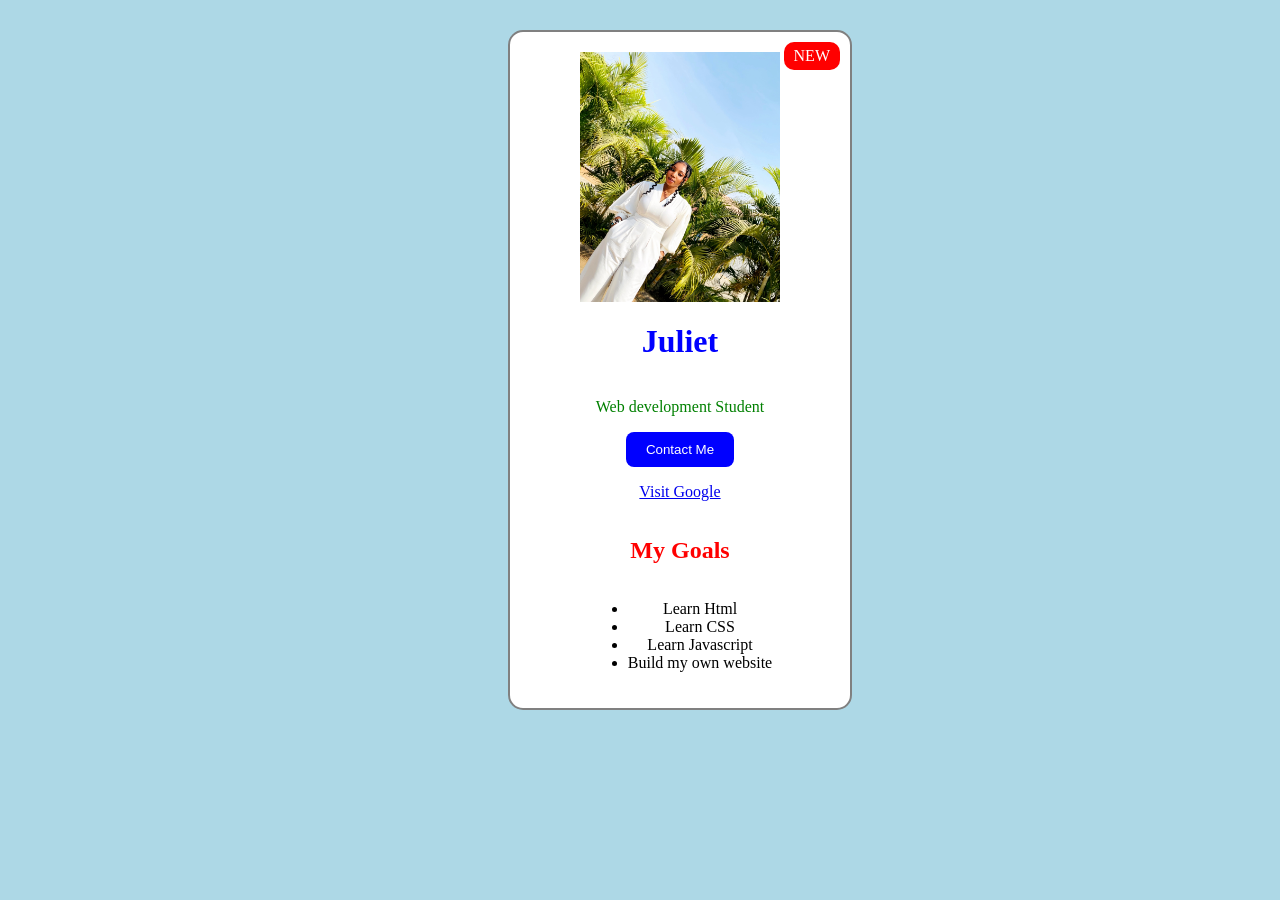
==== index.html @ 20a07992 "Initial website upload" ====
<!DOCTYPE html>
<head>
    <title>My First Website</title>
    <link rel="stylesheet" href="style.css">
 </head>
 <body>

<div class="card">
            <span class="badge">NEW</span>
            <img src="mypicture.jpg" alt="My Picture" width="200">
            <h1>Juliet</h1>
            <p>Web development Student</p>
            <button>Contact Me</button>

    <p>
        <a
        href="https://www.google.com">Visit Google</a>
    </p>

    <h2>My Goals</h2>
    <ul>
        <li>Learn Html</li>
        <li>Learn CSS</li>
        <li>Learn Javascript</li>
        <li>Build my own website</li>
    </ul>

    </div>

 </body>
---- style.css ----
body {
    background-color: lightblue;
}
h1 {
    color: blue;

}
h2 {
    color: red;
}
p {
    color: green;
}
.card {
    background-color: white;
    border: 2px solid gray;
    border-radius: 15px;
    padding: 20px;
    margin: 30px auto;
    width: 300px;
    text-align: center;
    display: flex;
    flex-direction: column;
    align-items: center;
    position: relative;
    left: 40px;
}

button {
    background-color: blue;
    color: white;
    border: none;
    padding: 10px 20px;
    border-radius: 8px;
    cursor: pointer;
}

button:hover {
    background-color: darkblue;
}

.badge {
    position: absolute;
    top: 10px;
    right: 10px;
    background-color: red;
    color: white;
    padding: 5px 10px;
    border-radius: 10px;
}
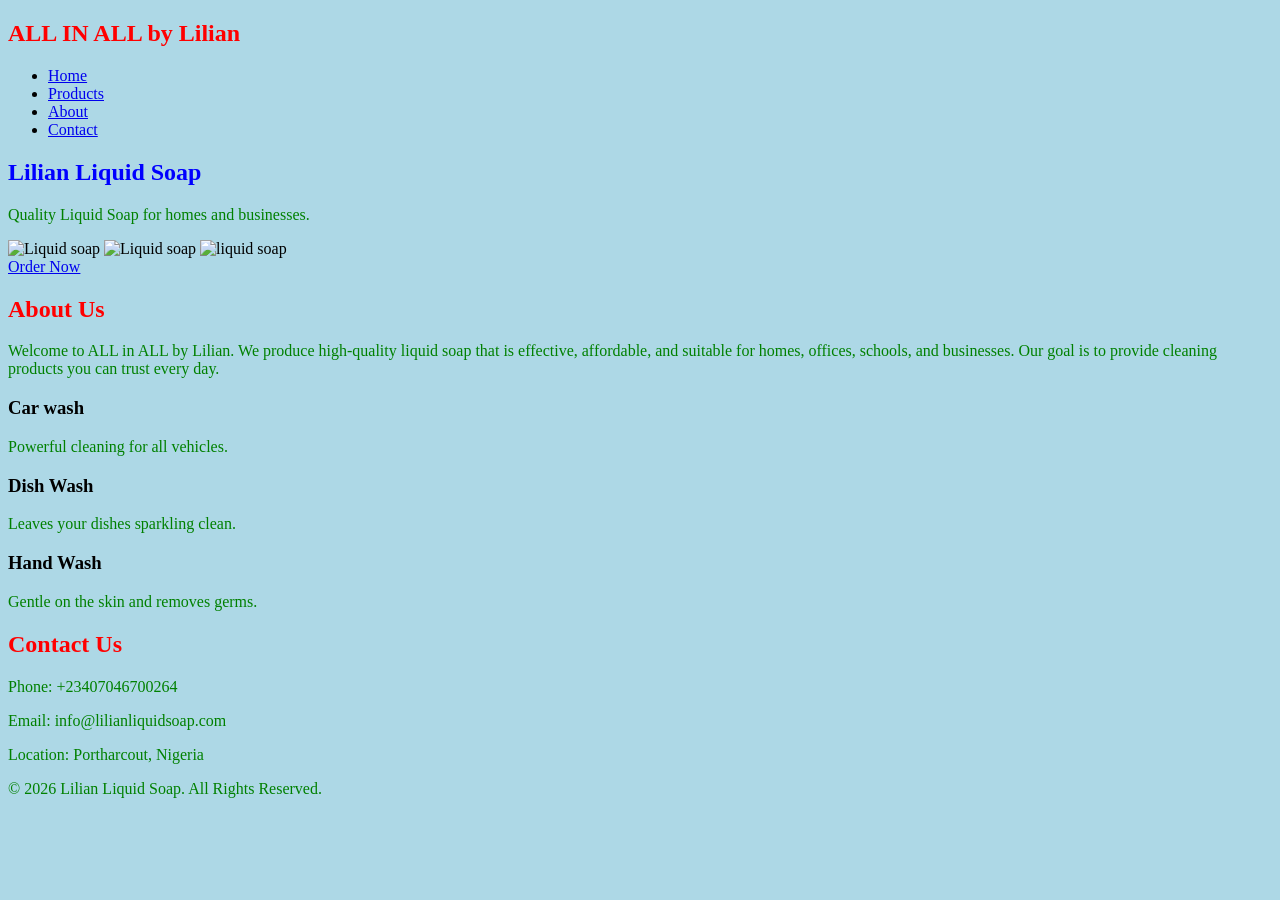
==== commit 2f592fcd: "Update index.html" ====
--- a/index.html
+++ b/index.html
@@ -1,30 +1,73 @@
 <!DOCTYPE html>
+<html>
 <head>
-    <title>My First Website</title>
+    <title>All IN ALL by Lilian</title>
     <link rel="stylesheet" href="style.css">
- </head>
- <body>
+    <meta name="Viewport" content="width=device-width,initial-scale=1.0">
 
-<div class="card">
-            <span class="badge">NEW</span>
-            <img src="mypicture.jpg" alt="My Picture" width="200">
-            <h1>Juliet</h1>
-            <p>Web development Student</p>
-            <button>Contact Me</button>
+</head>
+<body>
 
-    <p>
-        <a
-        href="https://www.google.com">Visit Google</a>
-    </p>
+    <nav>
+        <h2 class="logo">ALL IN ALL  <span>by Lilian</span></h2>
+        <ul>
+            <li><a href="#home">Home</a></li>
+            <li><a href="#products">Products</a></li>
+            <li><a href="#about">About</a></li>
+            <li><a href="#contact">Contact</a></li>
+        </ul>
+    </nav>
 
-    <h2>My Goals</h2>
-    <ul>
-        <li>Learn Html</li>
-        <li>Learn CSS</li>
-        <li>Learn Javascript</li>
-        <li>Build my own website</li>
-    </ul>
+    <section id="home" class="hero">
+        <h1>Lilian Liquid Soap</h1>
+        <p>Quality Liquid Soap for homes and businesses.</p>
 
-    </div>
+        <div class="hero-images">
+            <img src="product.jpg" alt="Liquid soap">
+            <img src="carwash.jpeg" alt="Liquid soap">
+            <img src="carwash2.jpg" alt="liquid soap">
+        </div>
 
- </body>+        <a href="https://wa.me/234707046700264" class="btn">Order Now</a>
+    </section>
+
+    <section id="about" class="about">
+        <h2>About Us</h2>
+        <p>
+            Welcome to ALL in ALL by Lilian.
+            We produce high-quality liquid soap that is effective, affordable, 
+            and suitable for homes, offices, schools, and businesses.
+            Our goal is to provide cleaning products you can trust every day.
+        </p>
+    </section>
+
+    <section id="products" class="products">
+        <div class="product-card">
+            <h3>Car wash</h3>
+            <p>Powerful cleaning for all vehicles.</p>
+        </div>
+
+        <div class="product-card">
+            <h3>Dish Wash</h3>
+            <p>Leaves your dishes sparkling clean.</p>
+        </div>
+
+        <div class="product-card">
+            <h3>Hand Wash</h3>
+            <p>Gentle on the skin and removes germs.</p>
+        </div>
+        </section>
+
+
+        <section id="contact" class="contact">
+            <h2>Contact Us</h2>
+            <p>Phone: +23407046700264</p>
+            <p>Email: info@lilianliquidsoap.com</p>
+            <p>Location: Portharcout, Nigeria</p>
+        </section>
+
+    <footer>
+        <p>&copy; 2026 Lilian Liquid Soap. All Rights Reserved.</p>
+    </footer>
+    
+</body>
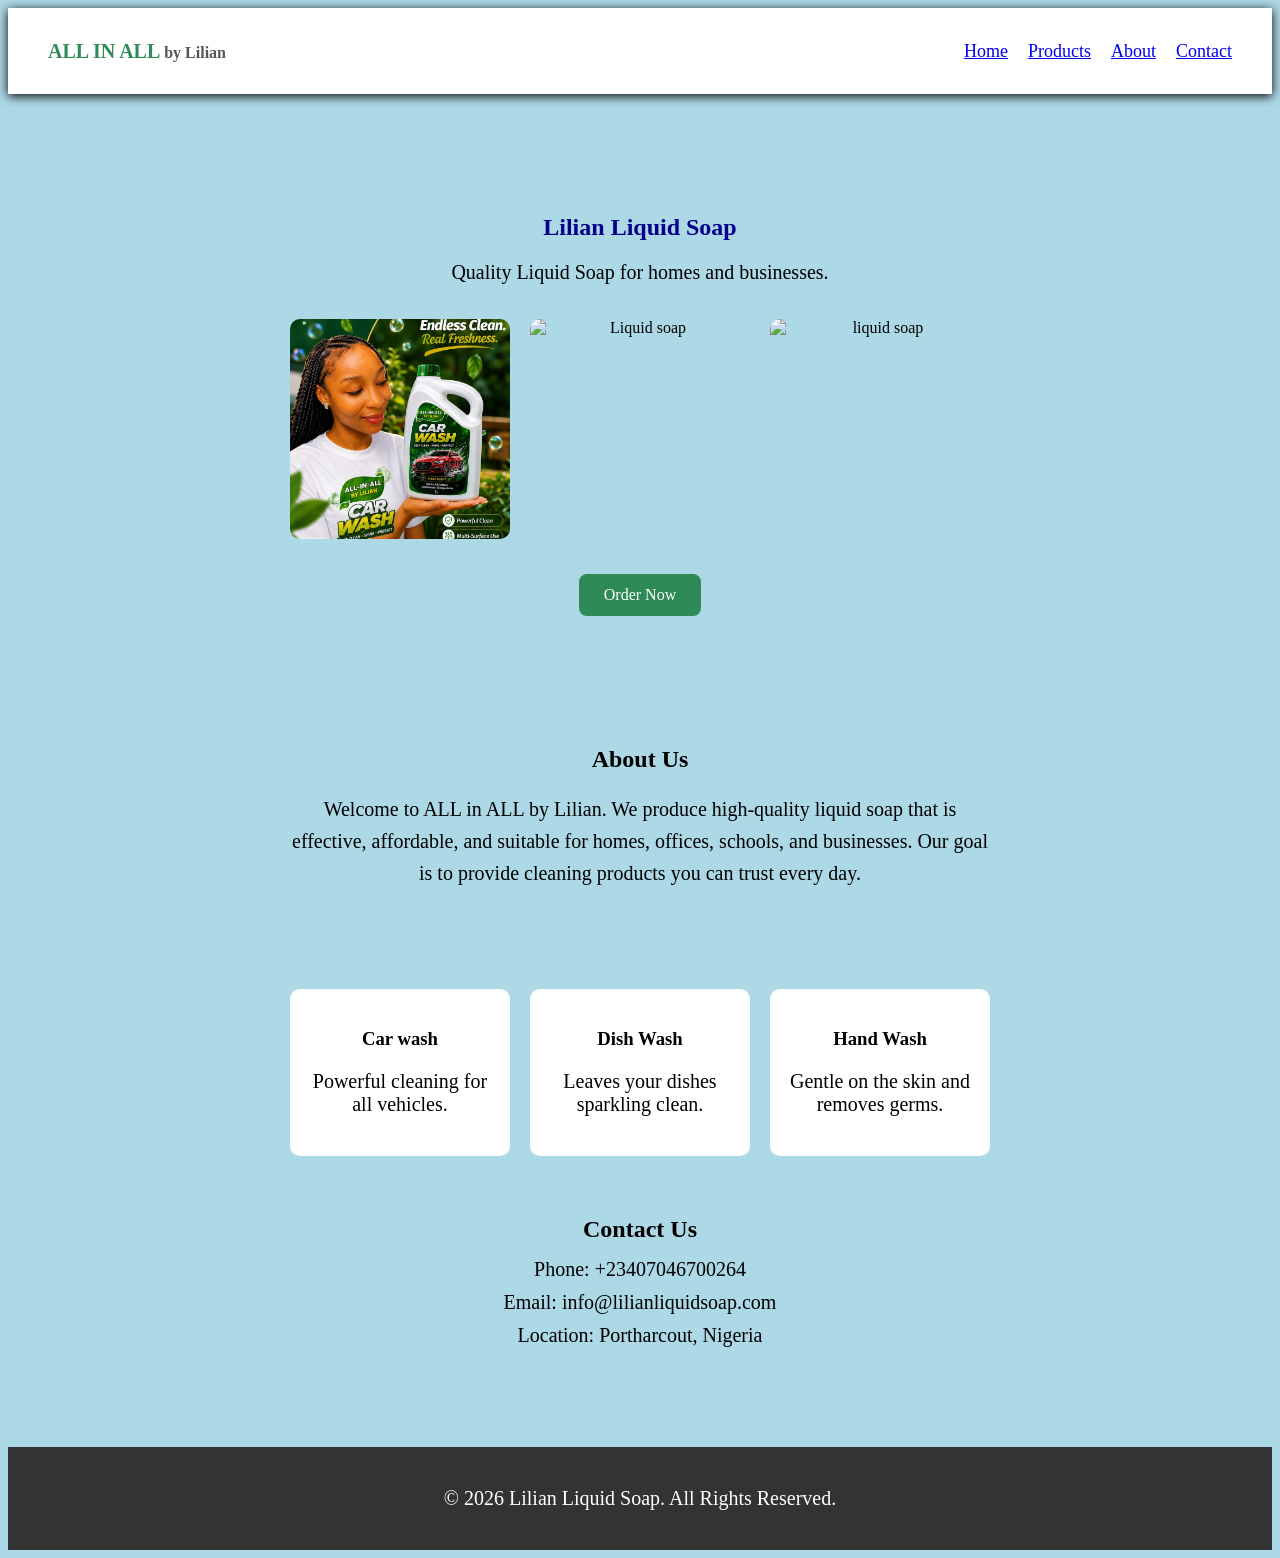
==== commit 1a51263c: "Update index.html" ====
--- a/index.html
+++ b/index.html
@@ -23,7 +23,7 @@
         <p>Quality Liquid Soap for homes and businesses.</p>
 
         <div class="hero-images">
-            <img src="product.jpg" alt="Liquid soap">
+            <img src="IMG-20260625-WA0008.jpg" alt="Liquid soap">
             <img src="carwash.jpeg" alt="Liquid soap">
             <img src="carwash2.jpg" alt="liquid soap">
         </div>
--- a/style.css
+++ b/style.css
@@ -1,50 +1,207 @@
 body {
     background-color: lightblue;
-}
+    font-family: Arial sans-serif;
+    text-align: center;
+}
+
 h1 {
-    color: blue;
-
-}
-h2 {
-    color: red;
-}
+    color: darkblue;
+}
+
 p {
-    color: green;
-}
-.card {
+    font-size: 20px;
+}
+
+nav {
+    display: flex;
+    justify-content: space-between;
+    align-items: center;
+    padding: 15px 40px;
     background-color: white;
-    border: 2px solid gray;
-    border-radius: 15px;
+    position: sticky;
+    top: 0;
+    z-index: 1000;
+    box-shadow: 0 2px 10px;
+}
+
+nav ul {
+    display: flex;
+    list-style: none;
+    gap: 20px;
+}
+
+nav li {
+    font-size: 18px;
+    cursor: pointer;
+}
+
+button{
+    background-color: #2e8b57;
+    color: white;
+    padding: 12px 25px;
+    border: none;
+    border-radius: 8px;
+    cursor: pointer;
+    margin-top: 16px;
+}
+
+img{
+    width: 200px;
+    height: 200px;
+    border-radius: 10px;
+    margin-top: 15px;
+    object-fit: cover;
+}
+
+
+button:hover{
+    background-color: #246b45;
+}
+
+.products{
+    display: flex;
+    justify-content: center;
+    gap: 20px;
+    margin-top: 40px;
+}
+
+.product-card{
+    background: white;
     padding: 20px;
-    margin: 30px auto;
-    width: 300px;
-    text-align: center;
+    width: 180px;
+    border-radius: 10px;
+    box-shadow: 0 2px 8px rgba(0, 0, 0. 2);
+}
+
+.about{
+    padding: 60px 20px;
+    text-align: center;
+
+}
+
+.about h2{
+    margin-bottom: 20px;
+}
+
+.about p{
+    max-width: 700px;
+    margin: auto;
+    line-height: 1.6;
+}
+
+.contact{
+    text-align: center;
+    padding: 40px 20px;
+}
+
+.contact h2{
+    margin-bottom: 15px;
+}
+
+.contact p{
+    margin: 10px 0;
+}
+footer{
+    margin-top: 50px;
+    text-align: center;
+    padding: 20px;
+    background-color: #333;
+    color: white;
+}
+
+.btn {
+    display: inline-block;
+    background-color: #2e8b57;
+    color: white;
+    padding: 12px 25px;
+    text-decoration: none;
+    border-radius: 8px;
+    margin-top: 15px;
+}
+
+.btn:hover {
+    background-color: #246b45;
+}
+
+.logo {
+    color: #2e8b57;
+    font-size: 20px;
+    font-weight: bold;
+}
+
+.logo span {
+    font-size: 16px;
+    color: #555;
+    font-size: italic;
+}
+
+.hero {
+    text-align: center;
+    padding: 100px 20px 50px;
+}
+
+.hero-images {
+    display: flex;
+    justify-content: center;
+    gap: 20px;
+    flex-wrap: wrap;
+    margin: 20px 0;
+}
+
+.hero-images img {
+    width: 220px;
+    height: 220px;
+    object-fit: cover;
+    border-radius: 10px;
+}
+
+
+@media (max-width: 768px) {
+    nav {
+        display: flex;
+        justify-content: center;
+        align-items: center;
+        padding: 20px;
+    }
+
+    nav ul {
+        display: flex;
+        list-style: none;
+        gap: 30px;
+        margin: 0;
+        padding: 0;
+    }
+
+h1, p{
+    text-align: center;
+}
+
+img {
+    width: 100%;
+    max-width: 300px;
+    height: auto;
+}
+
+.products{
     display: flex;
     flex-direction: column;
     align-items: center;
-    position: relative;
-    left: 40px;
-}
-
-button {
-    background-color: blue;
-    color: white;
-    border: none;
-    padding: 10px 20px;
-    border-radius: 8px;
-    cursor: pointer;
-}
-
-button:hover {
-    background-color: darkblue;
-}
-
-.badge {
-    position: absolute;
-    top: 10px;
-    right: 10px;
-    background-color: red;
-    color: white;
-    padding: 5px 10px;
-    border-radius: 10px;
-}+}
+
+.product-card{
+    width: 90%;
+    margin-bottom: 20px;
+
+}
+
+.about,
+.contact {
+    padding: 20px;
+    text-align: center;
+}
+
+footer{
+    text-align: center;
+}
+
+}
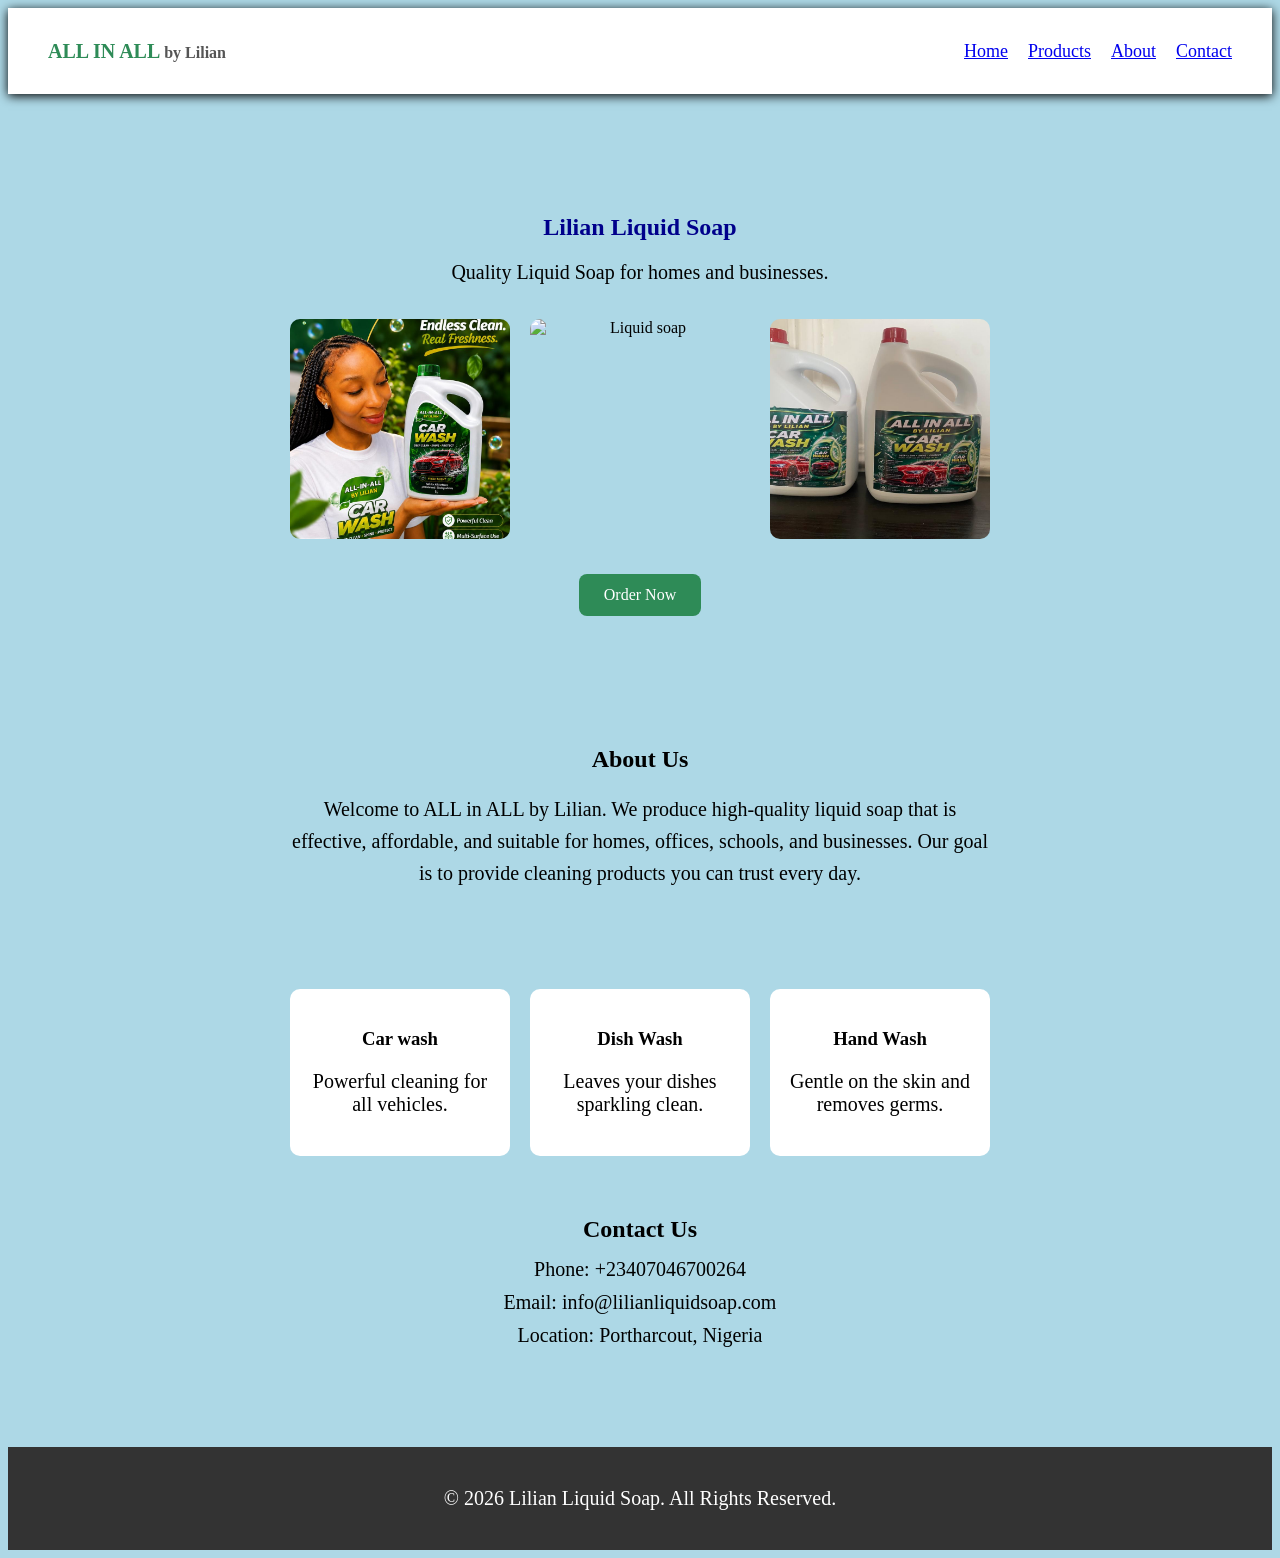
==== commit 81dbba57: "Update index.html" ====
--- a/index.html
+++ b/index.html
@@ -24,8 +24,8 @@
 
         <div class="hero-images">
             <img src="IMG-20260625-WA0008.jpg" alt="Liquid soap">
-            <img src="carwash.jpeg" alt="Liquid soap">
-            <img src="carwash2.jpg" alt="liquid soap">
+            <img src="IMG-20260704-WA0006.jpeg" alt="Liquid soap">
+            <img src="carwash.jpeg" alt="liquid soap">
         </div>
 
         <a href="https://wa.me/234707046700264" class="btn">Order Now</a>
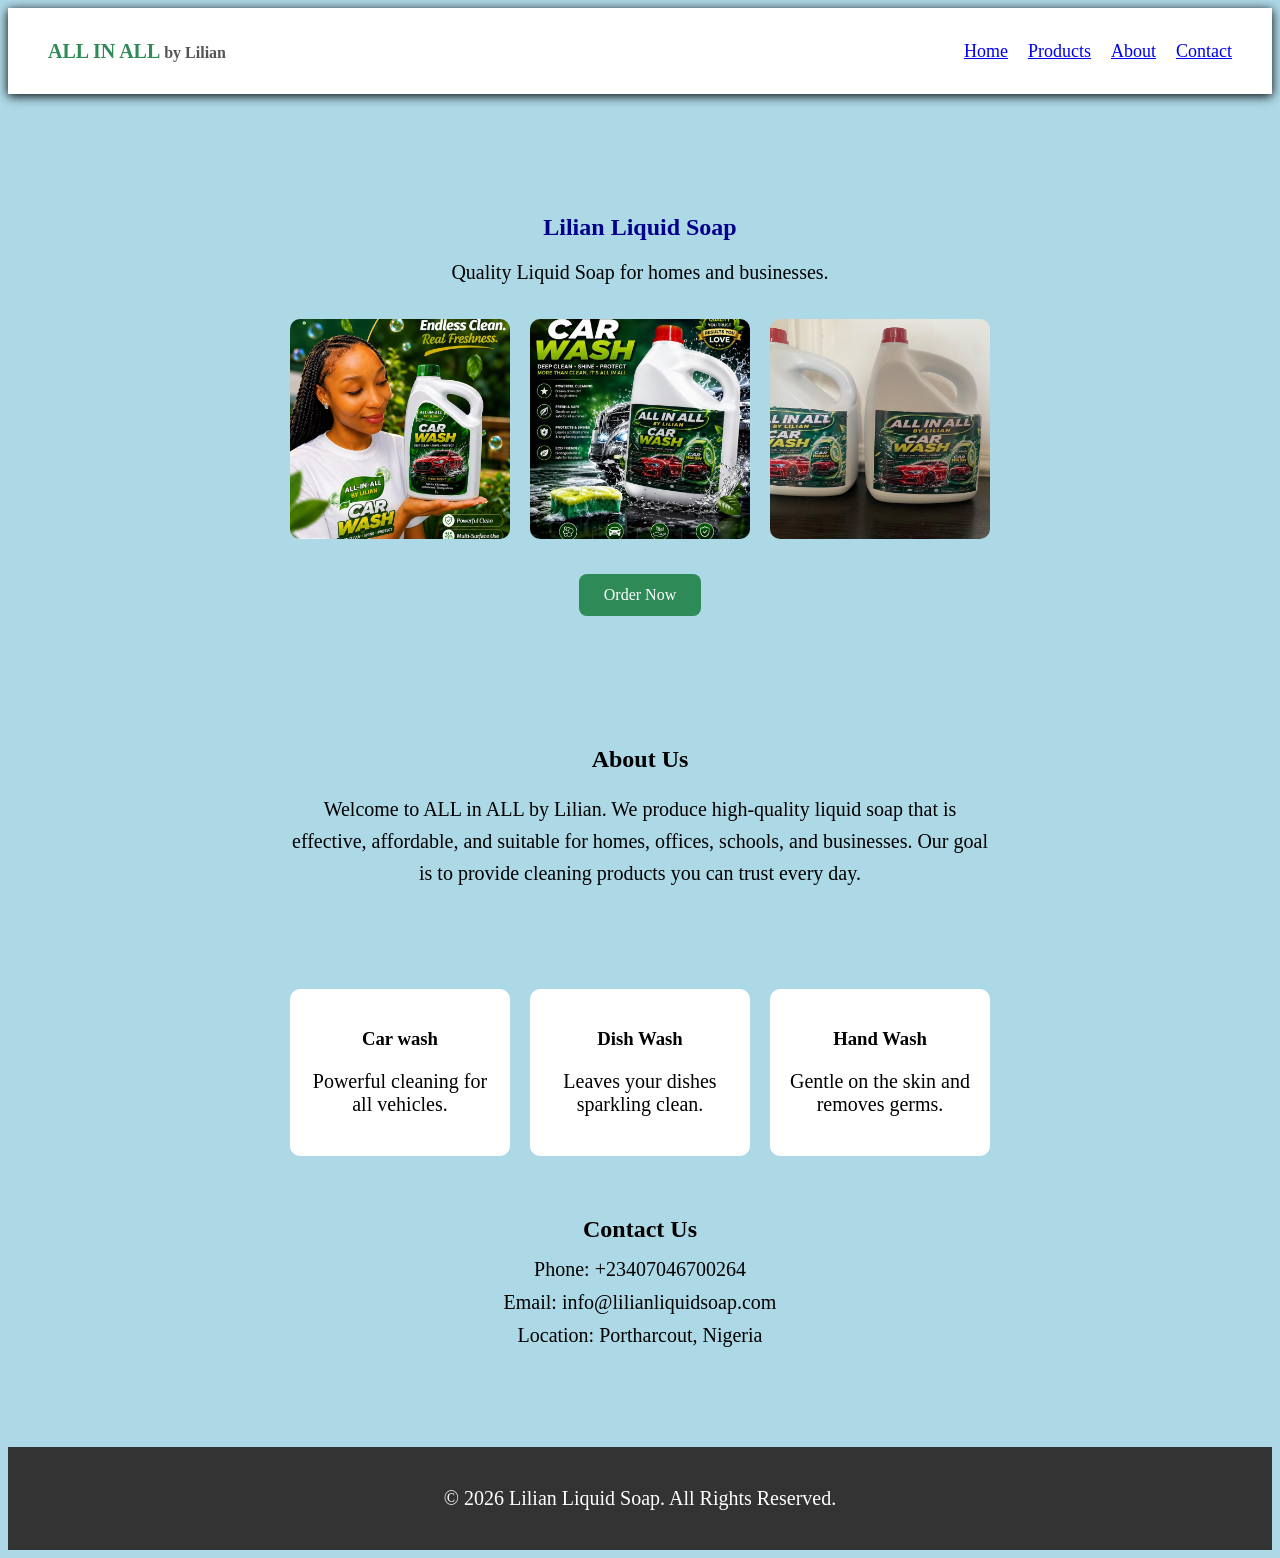
==== commit ce5af0da: "Update index.html" ====
--- a/index.html
+++ b/index.html
@@ -24,7 +24,7 @@
 
         <div class="hero-images">
             <img src="IMG-20260625-WA0008.jpg" alt="Liquid soap">
-            <img src="IMG-20260704-WA0006.jpeg" alt="Liquid soap">
+            <img src="IMG-20260704-WA0006.jpg" alt="Liquid soap">
             <img src="carwash.jpeg" alt="liquid soap">
         </div>
 
